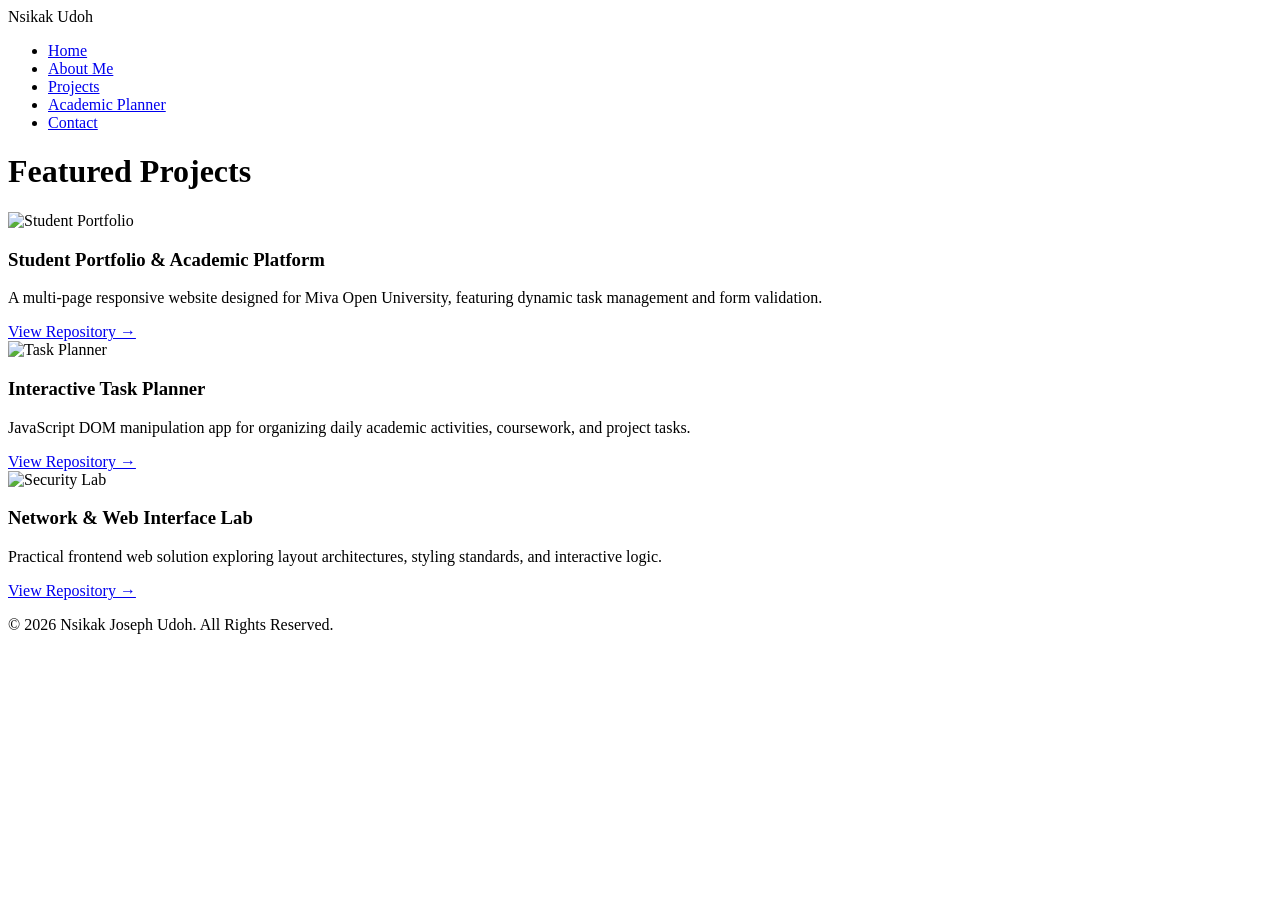
==== projects.html @ 731e6d49 "Add files via upload" ====
<!DOCTYPE html>
<html lang="en">
<head>
    <meta charset="UTF-8">
    <meta name="viewport" content="width=device-width, initial-scale=1.0">
    <title>Projects - Nsikak Joseph Udoh</title>
    <link rel="stylesheet" href="css/style.css">
</head>
<body>

    <header>
        <div class="logo">Nsikak Udoh</div>
        <nav>
            <ul>
                <li><a href="index.html">Home</a></li>
                <li><a href="about.html">About Me</a></li>
                <li><a href="projects.html" class="active">Projects</a></li>
                <li><a href="planner.html">Academic Planner</a></li>
                <li><a href="contact.html">Contact</a></li>
            </ul>
        </nav>
    </header>

    <main>
        <h1>Featured Projects</h1>
        
        <div class="projects-grid">
            <div class="project-card">
                <img src="images/project1.jpg" alt="Student Portfolio">
                <div class="project-info">
                    <h3>Student Portfolio & Academic Platform</h3>
                    <p>A multi-page responsive website designed for Miva Open University, featuring dynamic task management and form validation.</p>
                    <a href="https://github.com" target="_blank" class="project-link">View Repository &rarr;</a>
                </div>
            </div>

            <div class="project-card">
                <img src="images/project2.jpg" alt="Task Planner">
                <div class="project-info">
                    <h3>Interactive Task Planner</h3>
                    <p>JavaScript DOM manipulation app for organizing daily academic activities, coursework, and project tasks.</p>
                    <a href="https://github.com" target="_blank" class="project-link">View Repository &rarr;</a>
                </div>
            </div>

            <div class="project-card">
                <img src="images/project3.jpg" alt="Security Lab">
                <div class="project-info">
                    <h3>Network & Web Interface Lab</h3>
                    <p>Practical frontend web solution exploring layout architectures, styling standards, and interactive logic.</p>
                    <a href="https://github.com" target="_blank" class="project-link">View Repository &rarr;</a>
                </div>
            </div>
        </div>
    </main>

    <footer>
        <p>&copy; 2026 Nsikak Joseph Udoh. All Rights Reserved.</p>
    </footer>

</body>
</html>
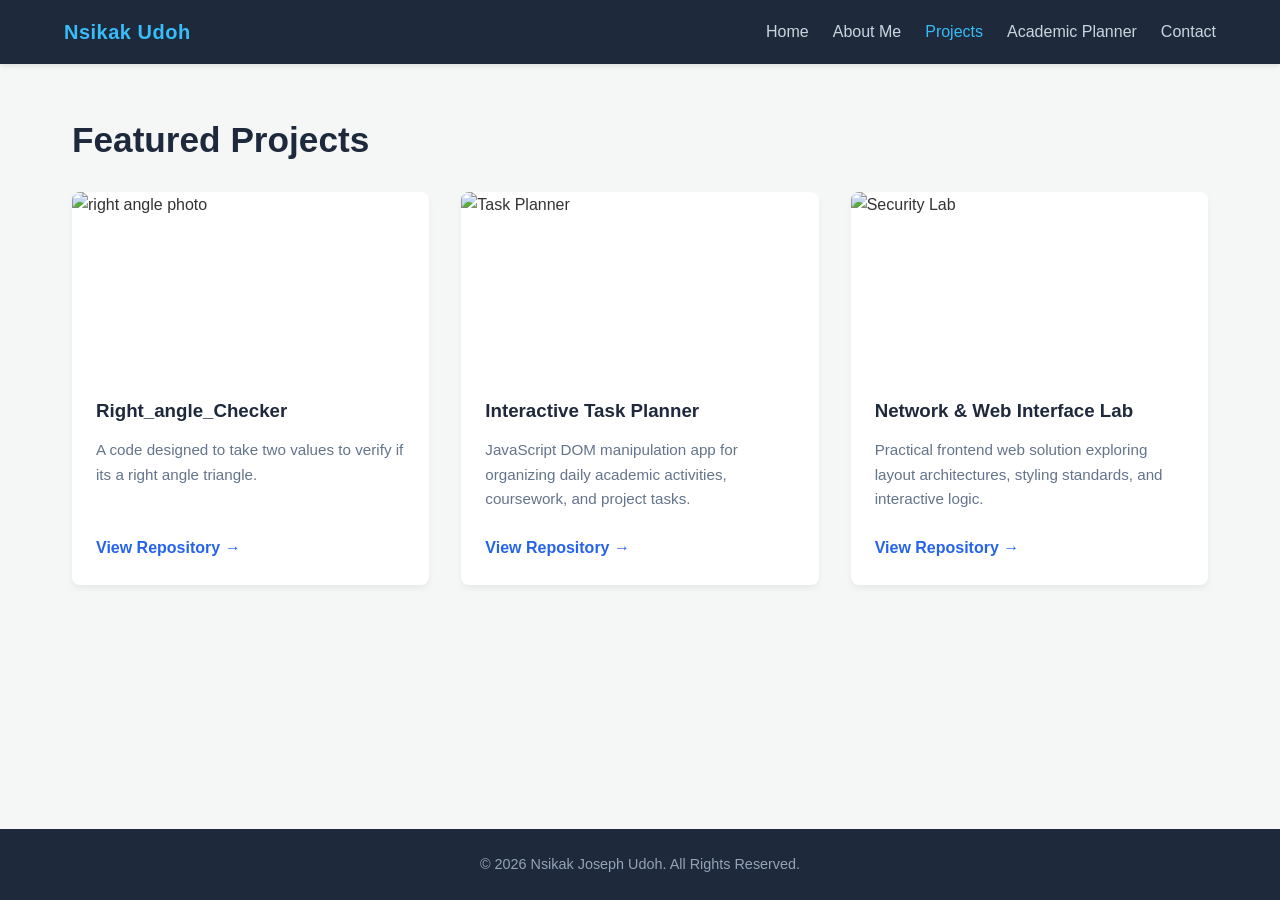
==== commit 54cae166: "Add files via upload" ====
--- a/projects.html
+++ b/projects.html
@@ -26,11 +26,11 @@
         
         <div class="projects-grid">
             <div class="project-card">
-                <img src="images/project1.jpg" alt="Student Portfolio">
+                <img src="images/project1.jpeg" alt="right angle photo">
                 <div class="project-info">
-                    <h3>Student Portfolio & Academic Platform</h3>
-                    <p>A multi-page responsive website designed for Miva Open University, featuring dynamic task management and form validation.</p>
-                    <a href="https://github.com" target="_blank" class="project-link">View Repository &rarr;</a>
+                    <h3>Right_angle_Checker</h3>
+                    <p>A code designed to take two values to verify if its a right angle triangle.</p>
+                    <a href="https://github.com/Josephudoh001/My_files/blob/main/Right_angle_Checker.py" target="_blank" class="project-link">View Repository &rarr;</a>
                 </div>
             </div>
 
--- a/css/style.css
+++ b/css/style.css
@@ -0,0 +1,345 @@
+/* Global Reset & Styling */
+* {
+    margin: 0;
+    padding: 0;
+    box-sizing: border-box;
+    font-family: 'Segoe UI', Tahoma, Geneva, Verdana, sans-serif;
+}
+
+body {
+    background-color: #f4f7f6;
+    color: #333;
+    line-height: 1.6;
+    display: flex;
+    flex-direction: column;
+    min-height: 100vh;
+}
+
+/* Header & Navbar Styling */
+header {
+    background-color: #1e293b;
+    color: #fff;
+    display: flex;
+    justify-content: space-between;
+    align-items: center;
+    padding: 1rem 5%;
+    box-shadow: 0 2px 5px rgba(0,0,0,0.1);
+}
+
+header .logo {
+    font-size: 1.25rem;
+    font-weight: bold;
+    letter-spacing: 0.5px;
+    color: #38bdf8;
+}
+
+nav ul {
+    display: flex;
+    list-style: none;
+    gap: 1.5rem;
+}
+
+nav ul li a {
+    color: #cbd5e1;
+    text-decoration: none;
+    font-weight: 500;
+    transition: color 0.3s ease;
+}
+
+nav ul li a:hover, 
+nav ul li a.active {
+    color: #38bdf8;
+}
+
+/* Main Content Wrapper */
+main {
+    flex: 1;
+    max-width: 1200px;
+    margin: 0 auto;
+    padding: 3rem 2rem;
+    width: 100%;
+}
+
+h1 {
+    font-size: 2.2rem;
+    color: #1e293b;
+    margin-bottom: 1.5rem;
+}
+
+/* Common Content Card Style */
+.content-card {
+    background: #fff;
+    padding: 2.5rem;
+    border-radius: 8px;
+    box-shadow: 0 4px 6px rgba(0,0,0,0.05);
+    margin-bottom: 2rem;
+}
+
+/* Homepage Hero Section */
+.hero {
+    display: flex;
+    align-items: center;
+    justify-content: space-between;
+    gap: 3rem;
+    margin-bottom: 3rem;
+}
+
+.hero-content {
+    flex: 1;
+}
+
+.hero-content h1 {
+    font-size: 2.5rem;
+    color: #1e293b;
+    margin-bottom: 0.5rem;
+}
+
+.hero-content .subtitle {
+    font-size: 1.2rem;
+    color: #2563eb;
+    font-weight: 600;
+    margin-bottom: 1.5rem;
+}
+
+.cta-buttons {
+    display: flex;
+    gap: 1rem;
+}
+
+.btn {
+    padding: 0.75rem 1.5rem;
+    border-radius: 5px;
+    text-decoration: none;
+    font-weight: 600;
+    transition: background 0.3s ease, transform 0.2s ease;
+    border: none;
+    cursor: pointer;
+}
+
+.btn.primary {
+    background-color: #2563eb;
+    color: #fff;
+}
+
+.btn.primary:hover {
+    background-color: #1d4ed8;
+    transform: translateY(-2px);
+}
+
+.btn.secondary {
+    background-color: #e2e8f0;
+    color: #1e293b;
+}
+
+.btn.secondary:hover {
+    background-color: #cbd5e1;
+}
+
+.hero-image {
+    flex: 1;
+    display: flex;
+    justify-content: center;
+}
+
+.hero-image img {
+    width: 280px;
+    height: 280px;
+    object-fit: cover;
+    border-radius: 50%;
+    border: 5px solid #fff;
+    box-shadow: 0 10px 25px rgba(0,0,0,0.1);
+}
+
+/* Tables Styling (About Me Page) */
+table {
+    width: 100%;
+    border-collapse: collapse;
+    margin-top: 1rem;
+}
+
+table th, table td {
+    border: 1px solid #e2e8f0;
+    padding: 0.75rem 1rem;
+    text-align: left;
+}
+
+table th {
+    background-color: #f8fafc;
+    color: #1e293b;
+}
+
+/* Projects Grid Styling */
+.projects-grid {
+    display: grid;
+    grid-template-columns: repeat(auto-fit, minmax(300px, 1fr));
+    gap: 2rem;
+}
+
+.project-card {
+    background: #fff;
+    border-radius: 8px;
+    overflow: hidden;
+    box-shadow: 0 4px 6px rgba(0,0,0,0.05);
+    display: flex;
+    flex-direction: column;
+}
+
+.project-card img {
+    width: 100%;
+    height: 180px;
+    object-fit: cover;
+}
+
+.project-info {
+    padding: 1.5rem;
+    display: flex;
+    flex-direction: column;
+    flex: 1;
+}
+
+.project-info h3 {
+    margin-bottom: 0.75rem;
+    color: #1e293b;
+}
+
+.project-info p {
+    color: #64748b;
+    font-size: 0.95rem;
+    margin-bottom: 1.5rem;
+    flex: 1;
+}
+
+.project-link {
+    color: #2563eb;
+    text-decoration: none;
+    font-weight: 600;
+}
+
+.project-link:hover {
+    text-decoration: underline;
+}
+
+/* Academic Planner App Styling */
+.planner-input-group {
+    display: flex;
+    gap: 1rem;
+    margin-bottom: 2rem;
+}
+
+.planner-input-group input {
+    flex: 1;
+    padding: 0.75rem;
+    border: 1px solid #cbd5e1;
+    border-radius: 5px;
+    font-size: 1rem;
+}
+
+#task-list {
+    list-style: none;
+}
+
+.task-item {
+    display: flex;
+    justify-content: space-between;
+    align-items: center;
+    background: #f8fafc;
+    padding: 1rem;
+    border-radius: 5px;
+    margin-bottom: 0.75rem;
+    border: 1px solid #e2e8f0;
+}
+
+.task-item.completed span {
+    text-decoration: line-through;
+    color: #94a3b8;
+}
+
+.task-actions {
+    display: flex;
+    gap: 0.5rem;
+}
+
+.btn-small {
+    padding: 0.4rem 0.8rem;
+    font-size: 0.85rem;
+    border-radius: 4px;
+    cursor: pointer;
+    border: none;
+}
+
+.btn-complete {
+    background-color: #10b981;
+    color: white;
+}
+
+.btn-delete {
+    background-color: #ef4444;
+    color: white;
+}
+
+/* Contact Form Styling */
+.contact-form {
+    display: flex;
+    flex-direction: column;
+    gap: 1.25rem;
+}
+
+.form-group {
+    display: flex;
+    flex-direction: column;
+    gap: 0.5rem;
+}
+
+.form-group label {
+    font-weight: 600;
+    color: #1e293b;
+}
+
+.form-group input, 
+.form-group textarea {
+    padding: 0.75rem;
+    border: 1px solid #cbd5e1;
+    border-radius: 5px;
+    font-size: 1rem;
+}
+
+.form-group textarea {
+    resize: vertical;
+    height: 120px;
+}
+
+/* Footer Styling */
+footer {
+    background-color: #1e293b;
+    color: #94a3b8;
+    text-align: center;
+    padding: 1.5rem;
+    font-size: 0.9rem;
+}
+
+/* Mobile Responsive Media Query */
+@media (max-width: 768px) {
+    header {
+        flex-direction: column;
+        gap: 1rem;
+    }
+
+    nav ul {
+        flex-wrap: wrap;
+        justify-content: center;
+        gap: 1rem;
+    }
+
+    .hero {
+        flex-direction: column-reverse;
+        text-align: center;
+    }
+
+    .cta-buttons {
+        justify-content: center;
+    }
+
+    .planner-input-group {
+        flex-direction: column;
+    }
+}
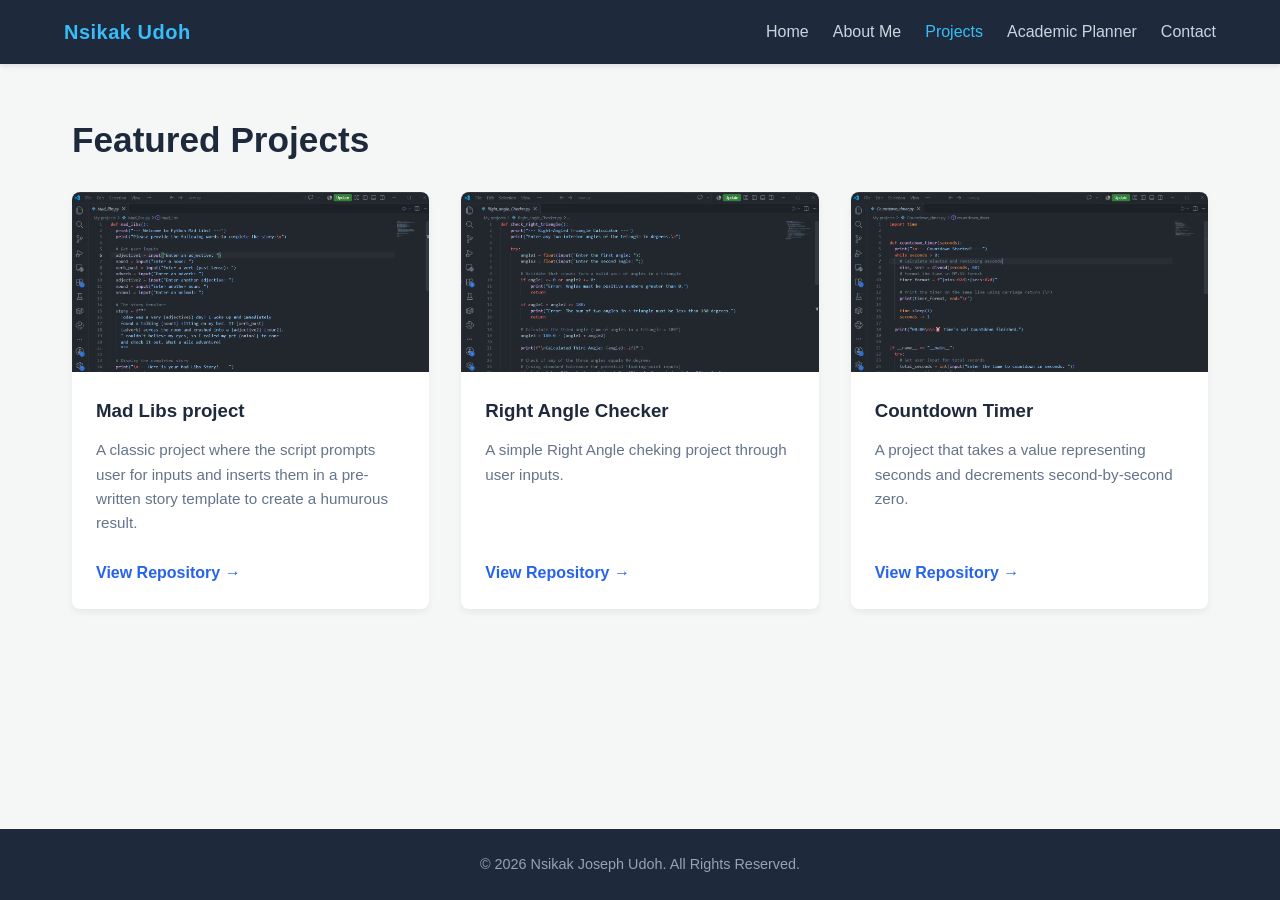
==== commit ef6e9b92: "Add files via upload" ====
--- a/projects.html
+++ b/projects.html
@@ -26,29 +26,29 @@
         
         <div class="projects-grid">
             <div class="project-card">
-                <img src="images/project1.jpeg" alt="right angle photo">
+                <img src="images/Mad_libs.png" alt="Mad_libs photo">
                 <div class="project-info">
-                    <h3>Right_angle_Checker</h3>
-                    <p>A code designed to take two values to verify if its a right angle triangle.</p>
+                    <h3>Mad Libs project</h3>
+                    <p>A classic project where the script prompts user for inputs and inserts them in a pre-written story template to create a humurous result.</p>
+                    <a href="https://github.com/Josephudoh001/My_files/blob/main/Mad_libs.py" target="_blank" class="project-link">View Repository &rarr;</a>
+                </div>
+            </div>
+
+            <div class="project-card">
+                <img src="images/Angle.png" alt="Right_Angle_Code photo">
+                <div class="project-info">
+                    <h3>Right Angle Checker</h3>
+                    <p>A simple Right Angle cheking project through user inputs.</p>
                     <a href="https://github.com/Josephudoh001/My_files/blob/main/Right_angle_Checker.py" target="_blank" class="project-link">View Repository &rarr;</a>
                 </div>
             </div>
 
             <div class="project-card">
-                <img src="images/project2.jpg" alt="Task Planner">
+                <img src="images/timer.png" alt="Timer Code Photo">
                 <div class="project-info">
-                    <h3>Interactive Task Planner</h3>
-                    <p>JavaScript DOM manipulation app for organizing daily academic activities, coursework, and project tasks.</p>
-                    <a href="https://github.com" target="_blank" class="project-link">View Repository &rarr;</a>
-                </div>
-            </div>
-
-            <div class="project-card">
-                <img src="images/project3.jpg" alt="Security Lab">
-                <div class="project-info">
-                    <h3>Network & Web Interface Lab</h3>
-                    <p>Practical frontend web solution exploring layout architectures, styling standards, and interactive logic.</p>
-                    <a href="https://github.com" target="_blank" class="project-link">View Repository &rarr;</a>
+                    <h3>Countdown Timer</h3>
+                    <p>A project that takes a value representing seconds and decrements second-by-second zero.</p>
+                    <a href="https://github.com/Josephudoh001/My_files/blob/main/Countdown_timer.py" target="_blank" class="project-link">View Repository &rarr;</a>
                 </div>
             </div>
         </div>
